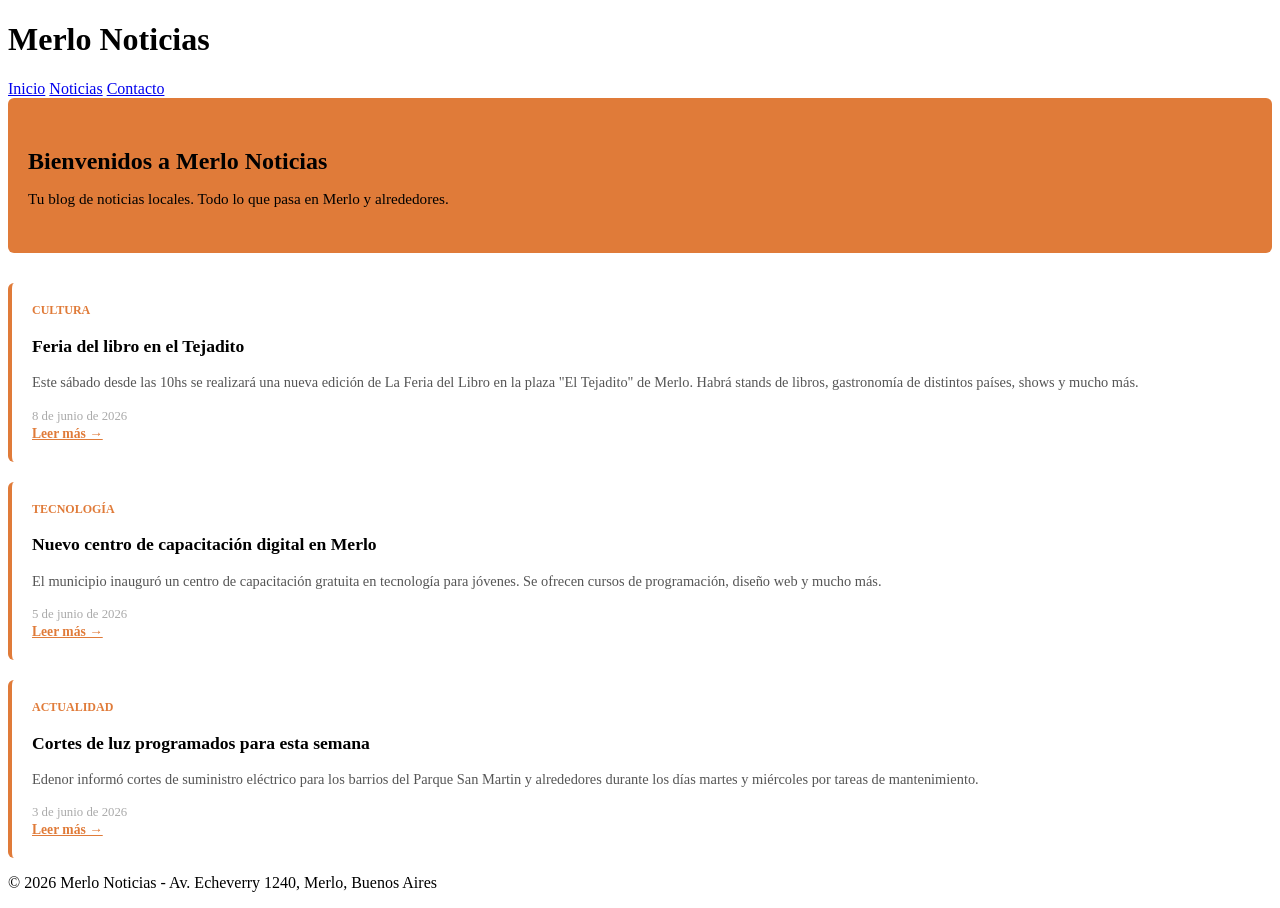
==== index.html @ 33097b79 "Add files via upload" ====
<!DOCTYPE html>
<html lang="es">
<head>

  <title>Merlo Noticias</title>
  <link rel="stylesheet" href="css/estilos.css" />
  <style>
    .bienvenida {
      background-color: #e07b39;
      color: rgb(0, 0, 0);
      padding: 30px 20px;
      border-radius: 6px;
      margin-bottom: 30px;
    }

    .bienvenida h2 {
      font-size: 1.5rem;
      margin-bottom: 8px;
    }

    .bienvenida p {
      font-size: 0.95rem;
    }

    .articulos {
      display: flex;
      flex-direction: column;
      gap: 20px;
    }

    .articulo {
      background-color: white;
      border-radius: 6px;
      padding: 20px;
      border-left: 4px solid #e07b39;
    }

    .articulo .categoria {
      font-size: 0.75rem;
      text-transform: uppercase;
      color: #e07b39;
      font-weight: bold;
      margin-bottom: 6px;
    }

    .articulo h3 {
      font-size: 1.1rem;
      margin-bottom: 8px;
    }

    .articulo p {
      font-size: 0.9rem;
      color: #555;
      line-height: 1.6;
    }

    .articulo .fecha {
      font-size: 0.8rem;
      color: #aaa;
      margin-top: 10px;
    }

    .leer-mas {
      display: inline-block;
      margin-top: 1px;
      font-size: 0.85rem;
      color: #e07b39;
      font-weight: bold;
    }

    .leer-mas:hover {
      text-decoration;
    }
  </style>
</head>
<body>

  <header>
    <h1>Merlo Noticias </h1>
    <nav>
      <a href="index.html" class="activo">Inicio</a>
      <a href="noticias.html">Noticias</a>
      <a href="contacto.html">Contacto</a>
    </nav>
  </header>

  <main>
    <div class="bienvenida">
      <h2>Bienvenidos a Merlo Noticias</h2>
      <p>Tu blog de noticias locales. Todo lo que pasa en Merlo y alrededores.</p>
    </div>

    <div class="articulos">

      <div class="articulo">
        <div class="categoria">Cultura</div>
        <h3>Feria del libro en el Tejadito</h3>
        <p>Este sábado desde las 10hs se realizará una nueva edición de La Feria del Libro en la plaza "El Tejadito" de Merlo. Habrá stands de libros, gastronomía de distintos países, shows y mucho más.</p>
        <div class="fecha">8 de junio de 2026</div>
        <a href="noticias.html" class="leer-mas">Leer más →</a>
      </div>

      <div class="articulo">
        <div class="categoria">Tecnología</div>
        <h3>Nuevo centro de capacitación digital en Merlo</h3>
        <p>El municipio inauguró un centro de capacitación gratuita en tecnología para jóvenes. Se ofrecen cursos de programación, diseño web y mucho más.</p>
        <div class="fecha">5 de junio de 2026</div>
        <a href="noticias.html" class="leer-mas">Leer más →</a>
      </div>

      <div class="articulo">
        <div class="categoria">Actualidad</div>
        <h3>Cortes de luz programados para esta semana</h3>
        <p>Edenor informó cortes de suministro eléctrico para los barrios del Parque San Martin y alrededores durante los días martes y miércoles por tareas de mantenimiento.</p>
        <div class="fecha">3 de junio de 2026</div>
        <a href="noticias.html" class="leer-mas">Leer más →</a>
      </div>

    </div>
  </main>

  <footer>
    <p>© 2026 Merlo Noticias - Av. Echeverry 1240, Merlo, Buenos Aires</p>
  </footer>

</body>
</html>
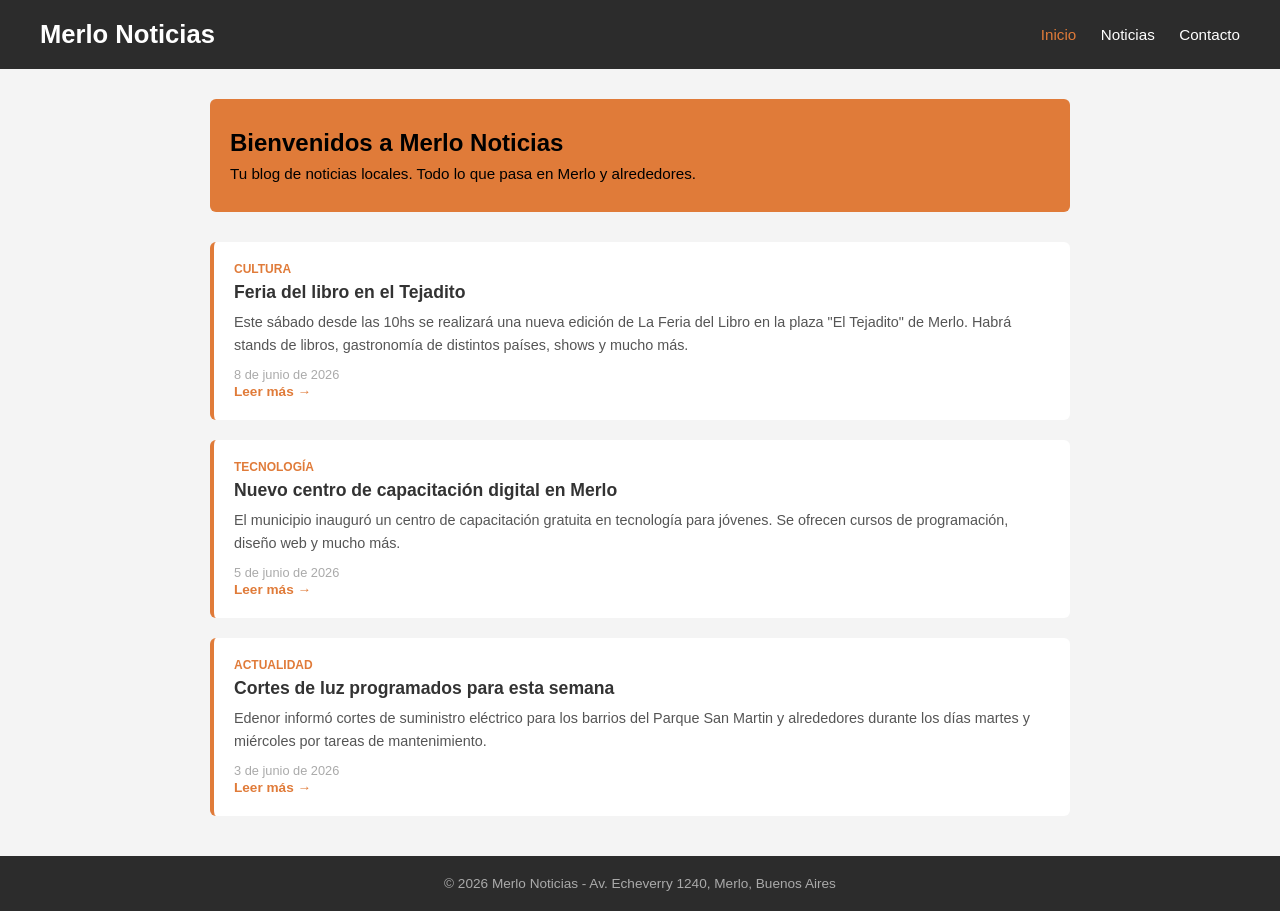
==== commit 19dcda58: "Update index.html" ====
--- a/index.html
+++ b/index.html
@@ -3,7 +3,7 @@
 <head>
 
   <title>Merlo Noticias</title>
-  <link rel="stylesheet" href="css/estilos.css" />
+  <link rel="stylesheet" href="estilo.css">
   <style>
     .bienvenida {
       background-color: #e07b39;
--- a/estilo.css
+++ b/estilo.css
@@ -0,0 +1,96 @@
+/* Estilos generales */
+
+* {
+  margin: 0;
+  padding: 0;
+  box-sizing: border-box;
+}
+
+body {
+  font-family: Arial, sans-serif;
+  background-color: #f4f4f4;
+  color: #333;
+}
+
+a {
+  text-decoration: none;
+  color: inherit;
+}
+
+/* Header */
+
+header {
+  background-color: #2c2c2c;
+  color: white;
+  padding: 20px 40px;
+  display: flex;
+  justify-content: space-between;
+  align-items: center;
+}
+
+header h1 {
+  font-size: 1.6rem;
+}
+
+header h1 span {
+  color: #e07b39;
+}
+
+nav a {
+  color: white;
+  margin-left: 20px;
+  font-size: 0.95rem;
+}
+
+nav a:hover {
+  color: #e07b39;
+}
+
+nav a.activo {
+  color: #e07b39;
+}
+
+/* Footer */
+
+footer {
+  background-color: #2c2c2c;
+  color: #aaa;
+  text-align: center;
+  padding: 20px;
+  font-size: 0.85rem;
+  margin-top: 40px;
+}
+
+/* Contenido principal */
+
+main {
+  max-width: 900px;
+  margin: 30px auto;
+  padding: 0 20px;
+}
+
+/* Animación simple de aparición */
+
+main {
+  animation: aparecer 0.4s ease;
+}
+
+@keyframes aparecer {
+  from { opacity: 0; transform: translateY(10px); }
+  to   { opacity: 1; transform: translateY(0); }
+}
+
+/* Responsive */
+
+@media (max-width: 600px) {
+  header {
+    flex-direction: column;
+    gap: 10px;
+    padding: 15px 20px;
+    text-align: center;
+  }
+
+  nav a {
+    margin: 0 8px;
+  }
+}
